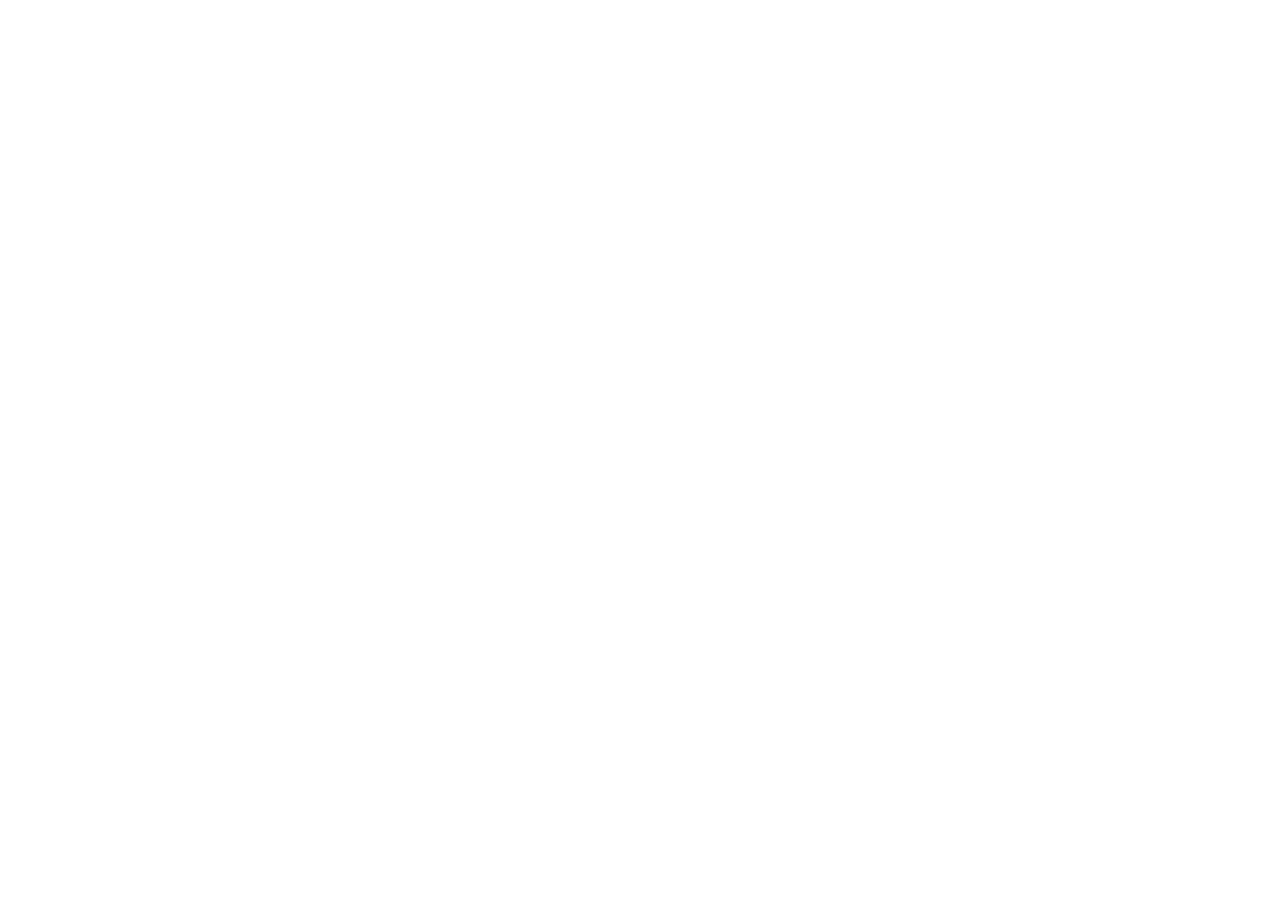
==== lotto/index.html @ 02b5be11 "Test" ====
<!doctype html><html lang="en"><head><meta charset="utf-8"/><link rel="icon" href="/favicon.ico"/><meta name="viewport" content="width=device-width,initial-scale=1"/><meta name="theme-color" content="#000000"/><meta name="description" content="Web site created using create-react-app"/><link rel="apple-touch-icon" href="logo192.png"/><link rel="manifest" href="/manifest.json"/><title>Lotto</title><link href="/static/css/main.cf17c4e2.chunk.css" rel="stylesheet"></head><body><noscript>You need to enable JavaScript to run this app.</noscript><div id="root"></div><script>!function(i){function e(e){for(var r,t,n=e[0],o=e[1],u=e[2],l=0,f=[];l<n.length;l++)t=n[l],Object.prototype.hasOwnProperty.call(a,t)&&a[t]&&f.push(a[t][0]),a[t]=0;for(r in o)Object.prototype.hasOwnProperty.call(o,r)&&(i[r]=o[r]);for(s&&s(e);f.length;)f.shift()();return c.push.apply(c,u||[]),p()}function p(){for(var e,r=0;r<c.length;r++){for(var t=c[r],n=!0,o=1;o<t.length;o++){var u=t[o];0!==a[u]&&(n=!1)}n&&(c.splice(r--,1),e=l(l.s=t[0]))}return e}var t={},a={1:0},c=[];function l(e){if(t[e])return t[e].exports;var r=t[e]={i:e,l:!1,exports:{}};return i[e].call(r.exports,r,r.exports,l),r.l=!0,r.exports}l.m=i,l.c=t,l.d=function(e,r,t){l.o(e,r)||Object.defineProperty(e,r,{enumerable:!0,get:t})},l.r=function(e){"undefined"!=typeof Symbol&&Symbol.toStringTag&&Object.defineProperty(e,Symbol.toStringTag,{value:"Module"}),Object.defineProperty(e,"__esModule",{value:!0})},l.t=function(r,e){if(1&e&&(r=l(r)),8&e)return r;if(4&e&&"object"==typeof r&&r&&r.__esModule)return r;var t=Object.create(null);if(l.r(t),Object.defineProperty(t,"default",{enumerable:!0,value:r}),2&e&&"string"!=typeof r)for(var n in r)l.d(t,n,function(e){return r[e]}.bind(null,n));return t},l.n=function(e){var r=e&&e.__esModule?function(){return e.default}:function(){return e};return l.d(r,"a",r),r},l.o=function(e,r){return Object.prototype.hasOwnProperty.call(e,r)},l.p="/";var r=this.webpackJsonpflip=this.webpackJsonpflip||[],n=r.push.bind(r);r.push=e,r=r.slice();for(var o=0;o<r.length;o++)e(r[o]);var s=n;p()}([])</script><script src="/static/js/2.8ec309c2.chunk.js"></script><script src="/static/js/main.337bd10c.chunk.js"></script></body></html>
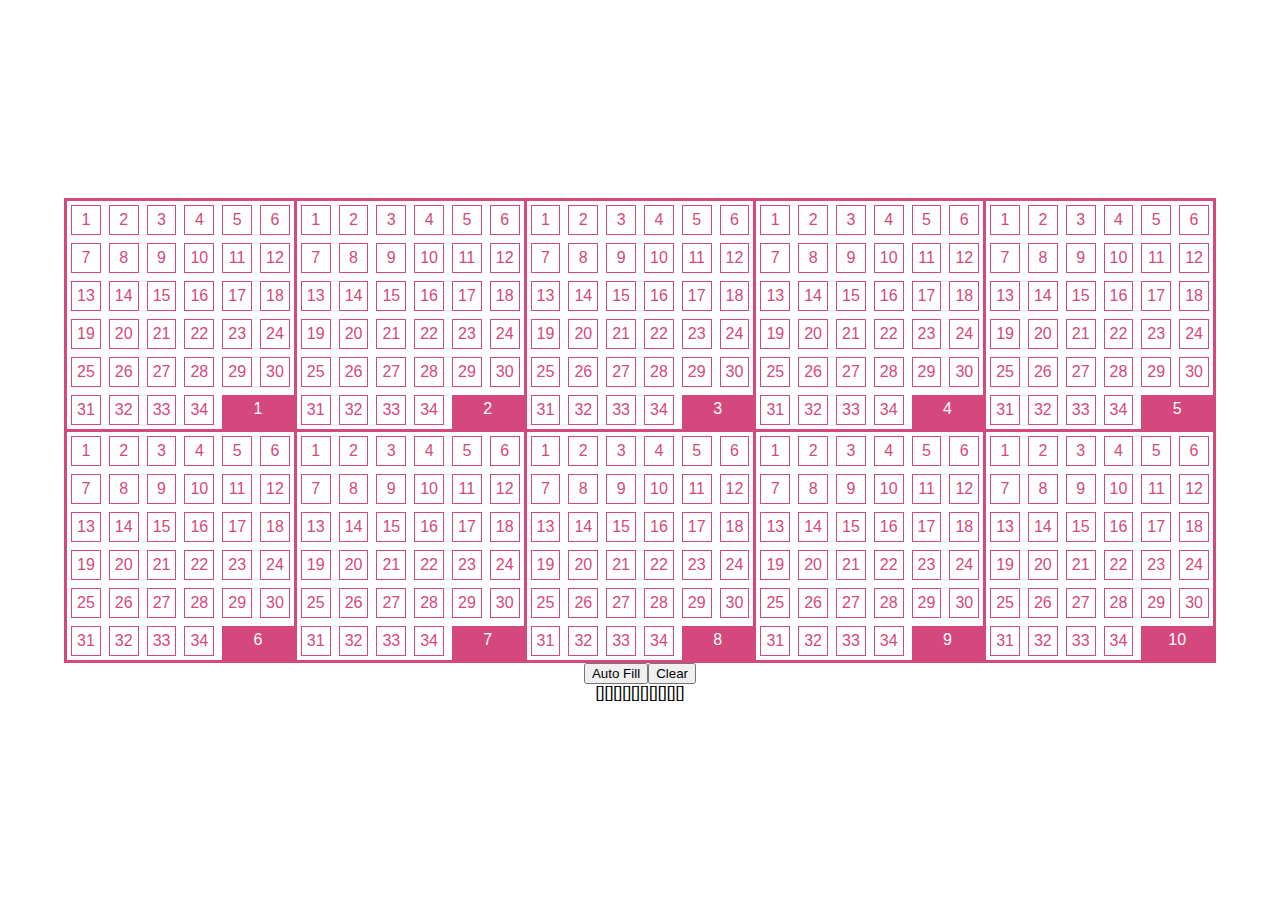
==== commit 96e8fb14: "Test" ====
--- a/lotto/index.html
+++ b/lotto/index.html
@@ -1 +1 @@
-<!doctype html><html lang="en"><head><meta charset="utf-8"/><link rel="icon" href="/favicon.ico"/><meta name="viewport" content="width=device-width,initial-scale=1"/><meta name="theme-color" content="#000000"/><meta name="description" content="Web site created using create-react-app"/><link rel="apple-touch-icon" href="logo192.png"/><link rel="manifest" href="/manifest.json"/><title>Lotto</title><link href="/static/css/main.cf17c4e2.chunk.css" rel="stylesheet"></head><body><noscript>You need to enable JavaScript to run this app.</noscript><div id="root"></div><script>!function(i){function e(e){for(var r,t,n=e[0],o=e[1],u=e[2],l=0,f=[];l<n.length;l++)t=n[l],Object.prototype.hasOwnProperty.call(a,t)&&a[t]&&f.push(a[t][0]),a[t]=0;for(r in o)Object.prototype.hasOwnProperty.call(o,r)&&(i[r]=o[r]);for(s&&s(e);f.length;)f.shift()();return c.push.apply(c,u||[]),p()}function p(){for(var e,r=0;r<c.length;r++){for(var t=c[r],n=!0,o=1;o<t.length;o++){var u=t[o];0!==a[u]&&(n=!1)}n&&(c.splice(r--,1),e=l(l.s=t[0]))}return e}var t={},a={1:0},c=[];function l(e){if(t[e])return t[e].exports;var r=t[e]={i:e,l:!1,exports:{}};return i[e].call(r.exports,r,r.exports,l),r.l=!0,r.exports}l.m=i,l.c=t,l.d=function(e,r,t){l.o(e,r)||Object.defineProperty(e,r,{enumerable:!0,get:t})},l.r=function(e){"undefined"!=typeof Symbol&&Symbol.toStringTag&&Object.defineProperty(e,Symbol.toStringTag,{value:"Module"}),Object.defineProperty(e,"__esModule",{value:!0})},l.t=function(r,e){if(1&e&&(r=l(r)),8&e)return r;if(4&e&&"object"==typeof r&&r&&r.__esModule)return r;var t=Object.create(null);if(l.r(t),Object.defineProperty(t,"default",{enumerable:!0,value:r}),2&e&&"string"!=typeof r)for(var n in r)l.d(t,n,function(e){return r[e]}.bind(null,n));return t},l.n=function(e){var r=e&&e.__esModule?function(){return e.default}:function(){return e};return l.d(r,"a",r),r},l.o=function(e,r){return Object.prototype.hasOwnProperty.call(e,r)},l.p="/";var r=this.webpackJsonpflip=this.webpackJsonpflip||[],n=r.push.bind(r);r.push=e,r=r.slice();for(var o=0;o<r.length;o++)e(r[o]);var s=n;p()}([])</script><script src="/static/js/2.8ec309c2.chunk.js"></script><script src="/static/js/main.337bd10c.chunk.js"></script></body></html>+<!doctype html><html lang="en"><head><meta charset="utf-8"/><link rel="icon" href="./favicon.ico"/><meta name="viewport" content="width=device-width,initial-scale=1"/><meta name="theme-color" content="#000000"/><meta name="description" content="Web site created using create-react-app"/><link rel="apple-touch-icon" href="logo192.png"/><link rel="manifest" href="./manifest.json"/><title>Lotto</title><link href="./static/css/main.cf17c4e2.chunk.css" rel="stylesheet"></head><body><noscript>You need to enable JavaScript to run this app.</noscript><div id="root"></div><script>!function(i){function e(e){for(var r,t,n=e[0],o=e[1],u=e[2],l=0,f=[];l<n.length;l++)t=n[l],Object.prototype.hasOwnProperty.call(a,t)&&a[t]&&f.push(a[t][0]),a[t]=0;for(r in o)Object.prototype.hasOwnProperty.call(o,r)&&(i[r]=o[r]);for(s&&s(e);f.length;)f.shift()();return c.push.apply(c,u||[]),p()}function p(){for(var e,r=0;r<c.length;r++){for(var t=c[r],n=!0,o=1;o<t.length;o++){var u=t[o];0!==a[u]&&(n=!1)}n&&(c.splice(r--,1),e=l(l.s=t[0]))}return e}var t={},a={1:0},c=[];function l(e){if(t[e])return t[e].exports;var r=t[e]={i:e,l:!1,exports:{}};return i[e].call(r.exports,r,r.exports,l),r.l=!0,r.exports}l.m=i,l.c=t,l.d=function(e,r,t){l.o(e,r)||Object.defineProperty(e,r,{enumerable:!0,get:t})},l.r=function(e){"undefined"!=typeof Symbol&&Symbol.toStringTag&&Object.defineProperty(e,Symbol.toStringTag,{value:"Module"}),Object.defineProperty(e,"__esModule",{value:!0})},l.t=function(r,e){if(1&e&&(r=l(r)),8&e)return r;if(4&e&&"object"==typeof r&&r&&r.__esModule)return r;var t=Object.create(null);if(l.r(t),Object.defineProperty(t,"default",{enumerable:!0,value:r}),2&e&&"string"!=typeof r)for(var n in r)l.d(t,n,function(e){return r[e]}.bind(null,n));return t},l.n=function(e){var r=e&&e.__esModule?function(){return e.default}:function(){return e};return l.d(r,"a",r),r},l.o=function(e,r){return Object.prototype.hasOwnProperty.call(e,r)},l.p="./";var r=this.webpackJsonpflip=this.webpackJsonpflip||[],n=r.push.bind(r);r.push=e,r=r.slice();for(var o=0;o<r.length;o++)e(r[o]);var s=n;p()}([])</script><script src="./static/js/2.8ec309c2.chunk.js"></script><script src="./static/js/main.337bd10c.chunk.js"></script></body></html>--- a/lotto/static/css/main.cf17c4e2.chunk.css
+++ b/lotto/static/css/main.cf17c4e2.chunk.css
@@ -0,0 +1,2 @@
+#root,body,html{margin:0;font-family:-apple-system,BlinkMacSystemFont,Segoe UI,Roboto,Oxygen,Ubuntu,Cantarell,Fira Sans,Droid Sans,Helvetica Neue,sans-serif;-webkit-font-smoothing:antialiased;-moz-osx-font-smoothing:grayscale;height:100%;width:100%;-webkit-user-select:none;-moz-user-select:none;-ms-user-select:none;user-select:none}:root{--lotto:#d5487d}.cell{color:#d5487d;color:var(--lotto);margin:4px;border:1px solid #d5487d;border:1px solid var(--lotto);padding:5px;text-align:center;vertical-align:middle}.marked{color:#000;font-weight:700}.filler{color:#fff;background-color:#d5487d;background-color:var(--lotto);margin:4px 0 0 4px;padding:5px;text-align:center;vertical-align:middle;grid-column:auto/span 2}.table{background-color:#fff;display:grid;grid-template:repeat(6,auto)/repeat(6,auto);justify-content:center;align-content:center}.form{background-color:#d5487d;background-color:var(--lotto);padding:3px;display:grid;grid-template:repeat(2,auto)/repeat(5,auto);grid-gap:3px;gap:3px}.app{height:100%;width:100%;display:flex;flex-direction:column;justify-content:center;align-items:center}
+/*# sourceMappingURL=main.cf17c4e2.chunk.css.map */